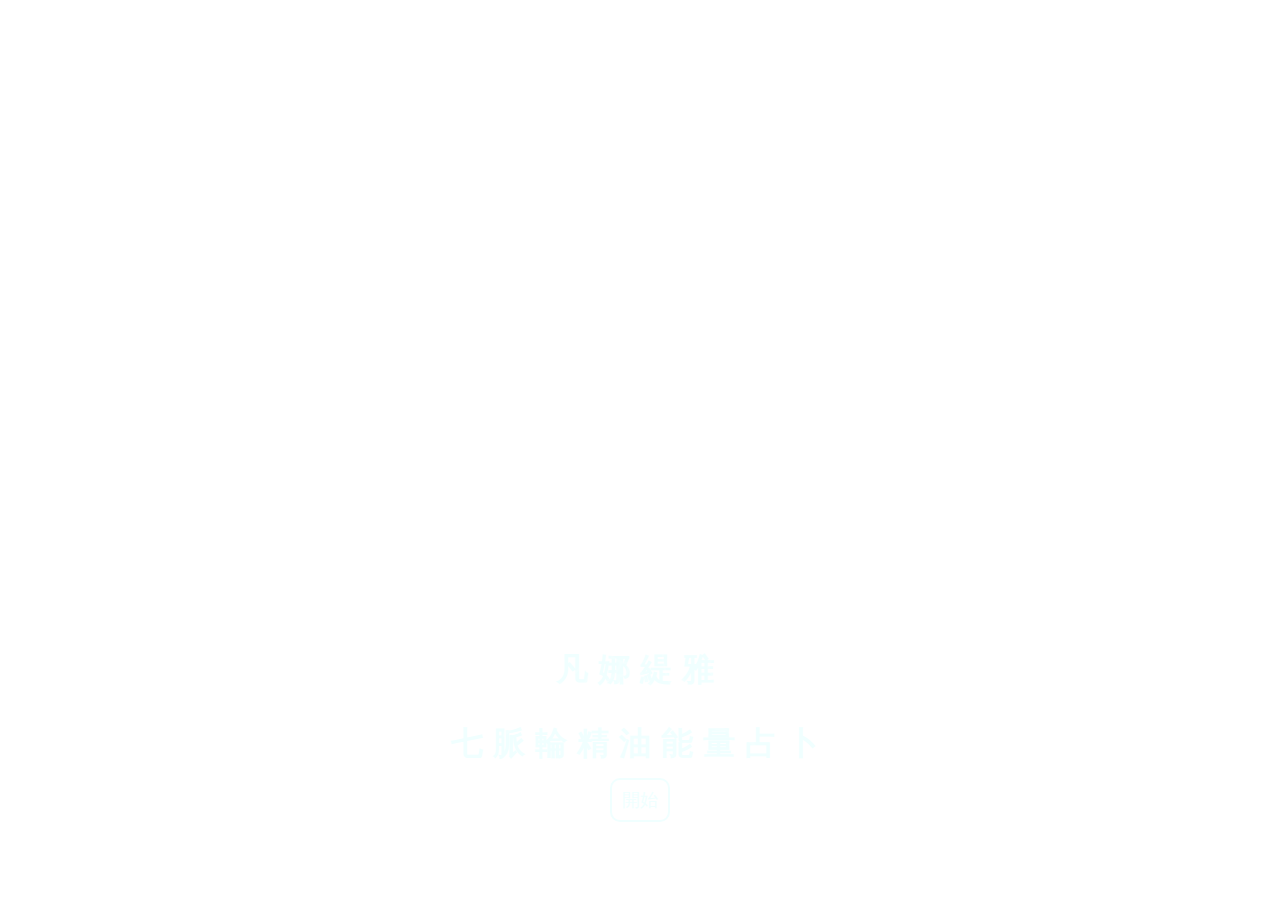
==== index.html @ 68775fbd "Merge branch 'develop'" ====
<!DOCTYPE html>
<html>
   <head>
    <link rel="stylesheet" href="style.css">
      <meta charset="utf-8"/>
      <meta name="viewport" content="width=device-width, initial-scale=1, 
                                  minimum-scale=1, maximum-scale=1, user-scalable=no"/> 
      <apex:stylesheet value="{!URLFOR($Resource.Mobile_Design_Templates, 
                'Mobile-Design-Templates-master/common/css/app.min.css')}"/>
      <apex:includeScript value="{!URLFOR($Resource.Mobile_Design_Templates, 
                'Mobile-Design-Templates-master/common/js/jQuery2.0.2.min.js')}"/>
      <apex:includeScript value="{!URLFOR($Resource.Mobile_Design_Templates, 
                'Mobile-Design-Templates-master/common/js/jquery.touchwipe.min.js')}"/>
      <apex:includeScript value="{!URLFOR($Resource.Mobile_Design_Templates, 
                'Mobile-Design-Templates-master/common/js/main.min.js')}"/>
      
   </head>
   <body>
   <script src="https://cdn.jsdelivr.net/particles.js/2.0.0/particles.min.js"></script>
    

<div id="particles-js">
  <img id="spin2" src="spinngWeel.png"></img>
  <div class="container">
    <div id="spin_element">
      <img id="logo" src="logo.png"></img>
      <img id="spin" src="spinngWeel.png"></img>
    </div>
    <h1>凡娜緹雅</h1>
    <h1>七脈輪精油能量占卜</h1>
    <a id="btn" href="choose_card.html">開始</a>
  </div>

</div>

<script>
 particlesJS("particles-js", {
  "particles": {
    "number": {
      "value": 355,
      "density": {
        "enable": true,
        "value_area": 300
      }
    },
    "color": {
      "value": "#ffffff"
    },
    "shape": {
      "type": "circle",
      "stroke": {
        "width": 0,
        "color": "#000000"
      },
      "polygon": {
        "nb_sides": 5
      },
      "image": {
        "src": "img/github.svg",
        "width": 100,
        "height": 100
      }
    },
    "opacity": {
      "value": 0.48927153781200905,
      "random": false,
      "anim": {
        "enable": true,
        "speed": 0.2,
        "opacity_min": 0,
        "sync": false
      }
    },
    "size": {
      "value": 2,
      "random": true,
      "anim": {
        "enable": true,
        "speed": 2,
        "size_min": 0,
        "sync": false
      }
    },
    "line_linked": {
      "enable": false,
      "distance": 30,
      "color": "#ffffff",
      "opacity": 0.4,
      "width": 1
    },
    "move": {
      "enable": true,
      "speed": 1,
      "direction": "none",
      "random": true,
      "straight": false,
      "out_mode": "out",
      "bounce": false,
      "attract": {
        "enable": false,
        "rotateX": 600,
        "rotateY": 1200
      }
    }
  },
  "interactivity": {
    "detect_on": "window",
    "events": {
      "onhover": {
        "enable": true,
        "mode": "bubble"
      },
      "onclick": {
        "enable": true,
        "mode": "push"
      },
      "resize": true
    },
    "modes": {
      "grab": {
        "distance": 400,
        "line_linked": {
          "opacity": 1
        }
      },
      "bubble": {
        "distance": 500.91608391608392,
        "size": 2,
        "duration": 3,
        "opacity": 1,
        "speed": 10
      },
      "repulse": {
        "distance": 200,
        "duration": 0.4
      },
      "push": {
        "particles_nb": 4
      },
      "remove": {
        "particles_nb": 2
      }
    }
  },
  "retina_detect": true
}); 
 </script>




   </body>

</html>
---- style.css ----
.container ,#particles-js{
  z-index: 100;

  margin: auto;

  text-align: center

}

html {
  height:100%; 
  font-family: PingFangSC-Ultrathin, sans-serif;
  
}
body{
  /* z-index: -1; */
  margin: 0px;
}
canvas{
  background-image: linear-gradient(#1A0B75, #730A75);
  z-index: -1;
  width: 100%;
  height: 100%;
  position:absolute;
  top: 0;
  right: 0;
  bottom: 0;
  left: 0;
}
h1 , h2{
  font-size:10fr;
  color: azure;
  font-family: PingFangSC-Ultrathin, sans-serif;
  letter-spacing: 10px;
  margin-top: 30px;
}
#spin{
  margin:60px;
  width: 60%;
  text-align: center;
  max-width: 500px;
  animation-name: spin;
  animation-duration: 20000ms;
  animation-iteration-count: infinite;
  animation-timing-function: linear; 
}
#logo{
  position:absolute; 
  max-width: 50px;
  top: 0;
  right: 0;
  bottom: 0;
  left: 0;
  width: 5%;
  margin: auto;
}
#spin_element{
  position: relative;; 
  z-index: 0;
}
#btn{
  padding: 10px;
  border-style:solid;
  border-width: 2px;
  border-color: azure;
  color: azure;
  font-family: PingFangSC, sans-serif;
  font-size: large;
  text-decoration: none;
  border-radius: 10px;


}
#btn:hover{
  /* background-color: blue; */
  color: blanchedalmond;
  border-color: blanchedalmond;
  z-index: 100;
  
}
.btn{
  /* margin-top: 20px; */
  /* margin-top: 100px; */
  padding: 3px 10px 3px 10px ;
  border-style:solid;
  border-width: 2px;
  border-color: azure;
  color: azure;
  font-family: PingFangSC, sans-serif;
  font-size: large;
  text-decoration: none;
  border-radius: 10px;
  width: 100%;


}




.btn:hover{
  /* background-color: blue; */
  color: blanchedalmond;
  border-color: blanchedalmond;
  z-index: 100;
  
}
.card-link{

  color: azure;
  position: relative;

}

/* .card-link{
  z-index: 10000;
  width: 100%;
  color: azure;
  margin-top: 20px;
  text-decoration: none;
}
.card-link:hover,:link,:active,:visited{
  text-decoration: none;
  color: azure;
} */



#spin2{
  position:absolute; 
  top: 0;
  right: 0;
  bottom: 0;
  left: 0;
  margin: auto;
  width: 70%;
  max-width: 600px;
  animation-name: spin2;
  animation-duration: 20000ms;
  animation-iteration-count: infinite;
  animation-timing-function: linear; 
  z-index: 0;
  opacity: 0.2;
}
@keyframes spin {
  from {
      transform:rotate(0deg);
  }
  to {
      transform:rotate(360deg);
  }
}
@keyframes spin2 {
  from {
      transform:rotate(0deg);
  }
  to {
      transform:rotate(-360deg);
  }
}


.card-info{
  padding: 10px;
}
.mycard{
  z-index: 10;
  width: 100%;
  max-width: 180px;
}

.mycard:hover{
  
  transform: scale(1.02);
  box-shadow: 0px 20px 35px -6px black;
  transition: all .2s ease-in;
}


.card_container{
  z-index: 10;
  opacity: 1;
  margin: 5% 5% 2% 5%;
  display: flex;
 flex-wrap: wrap; 
 opacity: 1;
 justify-content: space-around;
}

.link_wrapper{

}

.title{
  margin: 30px;
}
.reveal_card{

  position: relative;
  z-index: 100;
  margin-top: 60px;
  max-width: 400px;
  width: 70%;
}


.card{
  padding: 5px;
  margin: auto 50px auto 50px ;;
  line-height:3em;
  color: azure;
  width: 40%;
  font-family: "Noto Sans TC";
}

.card-info{
  
}


.card-title{
  font-size:x-large;
}



@media (max-width:578px){
  .mycard{
    z-index: 10;
    width: 100%;
    max-width: 93px;
  }



}
@media (max-width:922px){

  .card{
    margin: auto;
    line-height:2em;
    color: azure;
    width: 100%;
    margin-top: 10px;

  }
  .reveal_card{
    z-index: 100;
    margin-top: 10px;
    max-width: 400px;
    width: 40%;

  }

}


/* #card1{
  --animate-delay: 0.1s;
}
#card2{
  --animate-delay: 0.3s;
}
#card3{
  --animate-delay: 0.5s;
}
#card4{
  --animate-delay: 0.7s;
}
#card5{
  --animate-delay: 0.9s;
}
#card6{
  --animate-delay: 1.1s;
}
#card7{
  --animate-delay: 1.3s;
} */

/* a{

  margin: 0;
	padding: 0;
	border: 0;
	font-size: 100%;
	font: inherit;
	vertical-align: baseline;
} */
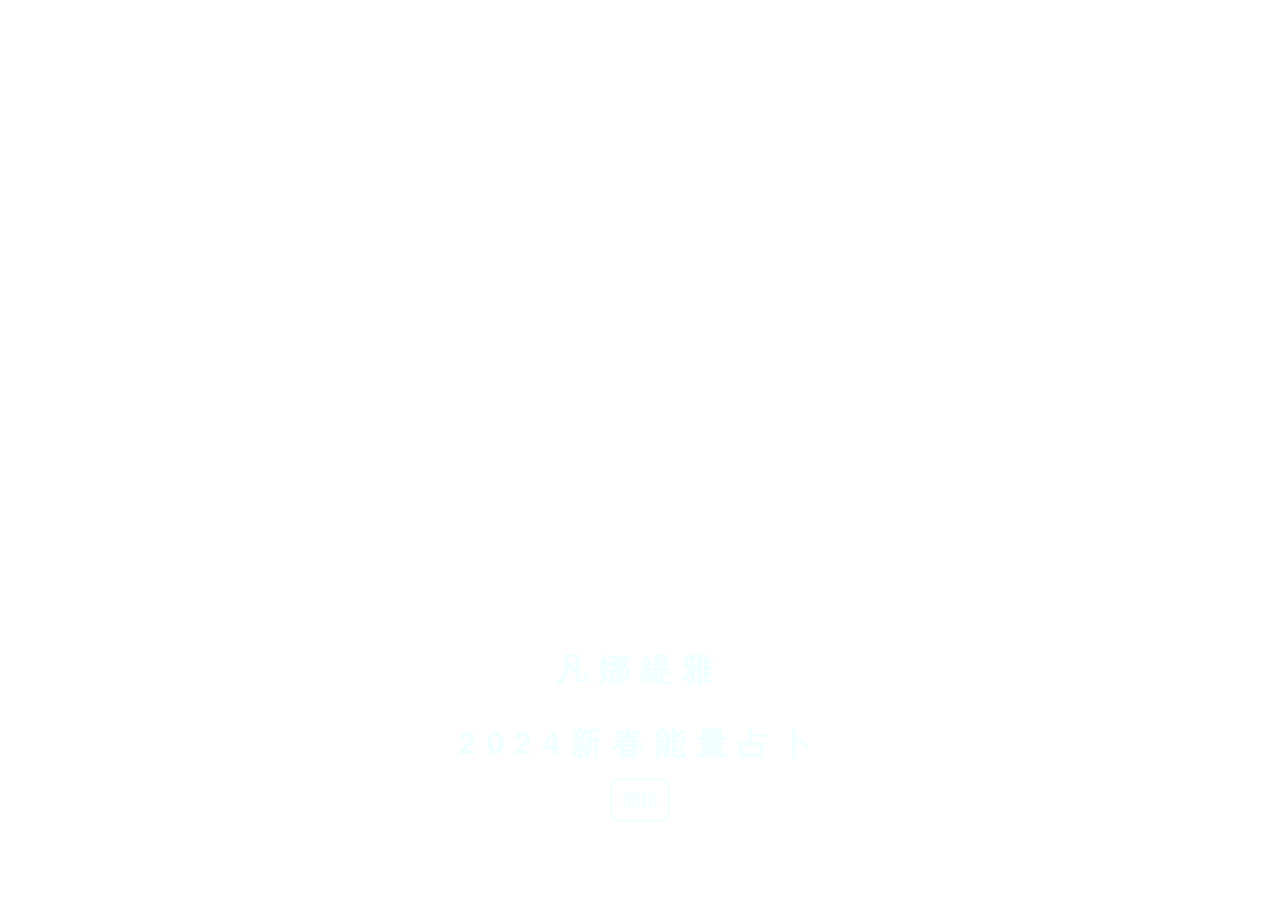
==== commit 6ee93e63: "新增2024新春能量占卜branch" ====
--- a/index.html
+++ b/index.html
@@ -27,7 +27,7 @@
       <img id="spin" src="spinngWeel.png"></img>
     </div>
     <h1>凡娜緹雅</h1>
-    <h1>七脈輪精油能量占卜</h1>
+    <h1>2024新春能量占卜</h1>
     <a id="btn" href="choose_card.html">開始</a>
   </div>
 
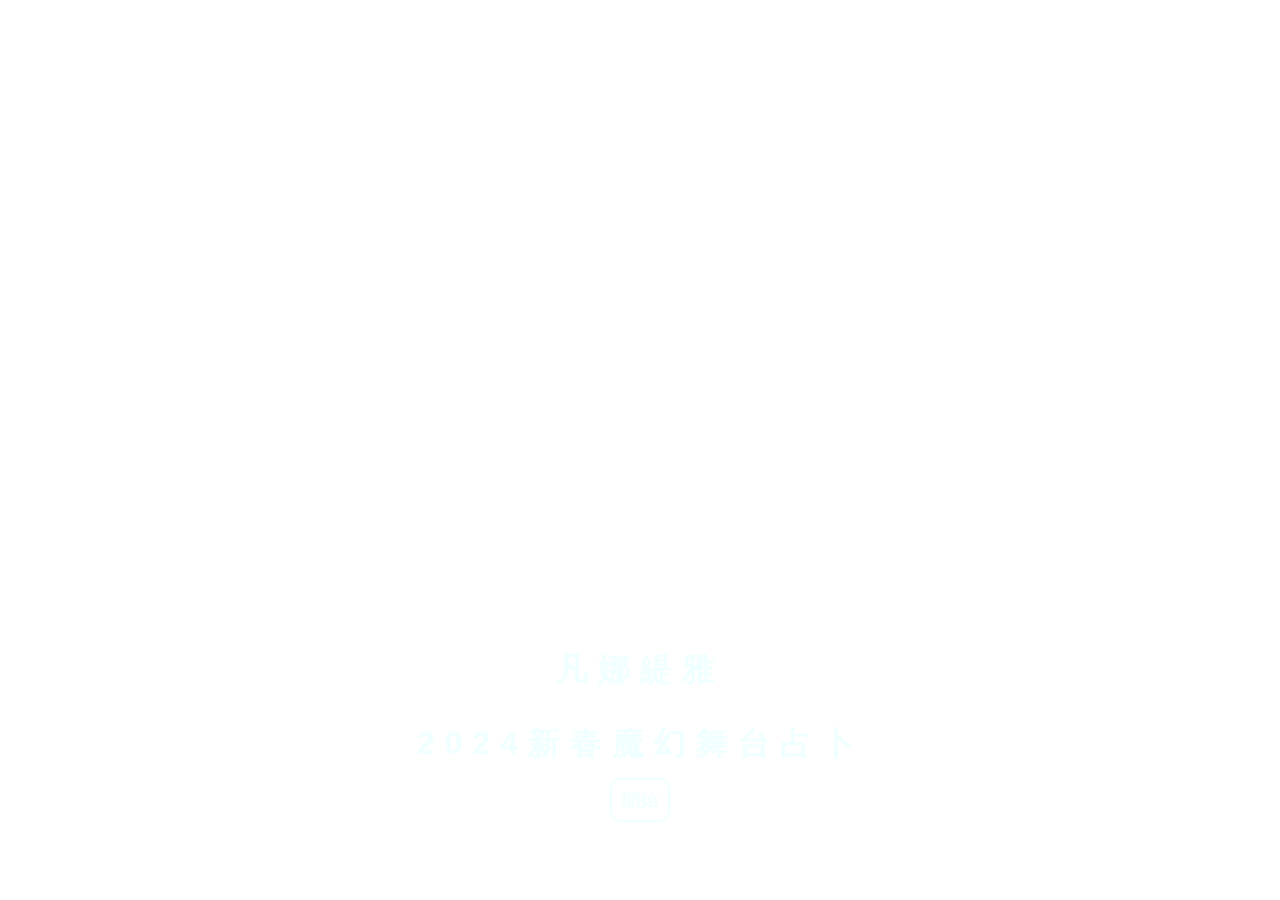
==== commit 4691df64: "更改新春魔幻舞台" ====
--- a/index.html
+++ b/index.html
@@ -27,7 +27,7 @@
       <img id="spin" src="spinngWeel.png"></img>
     </div>
     <h1>凡娜緹雅</h1>
-    <h1>2024新春能量占卜</h1>
+    <h1>2024新春魔幻舞台占卜</h1>
     <a id="btn" href="choose_card.html">開始</a>
   </div>
 
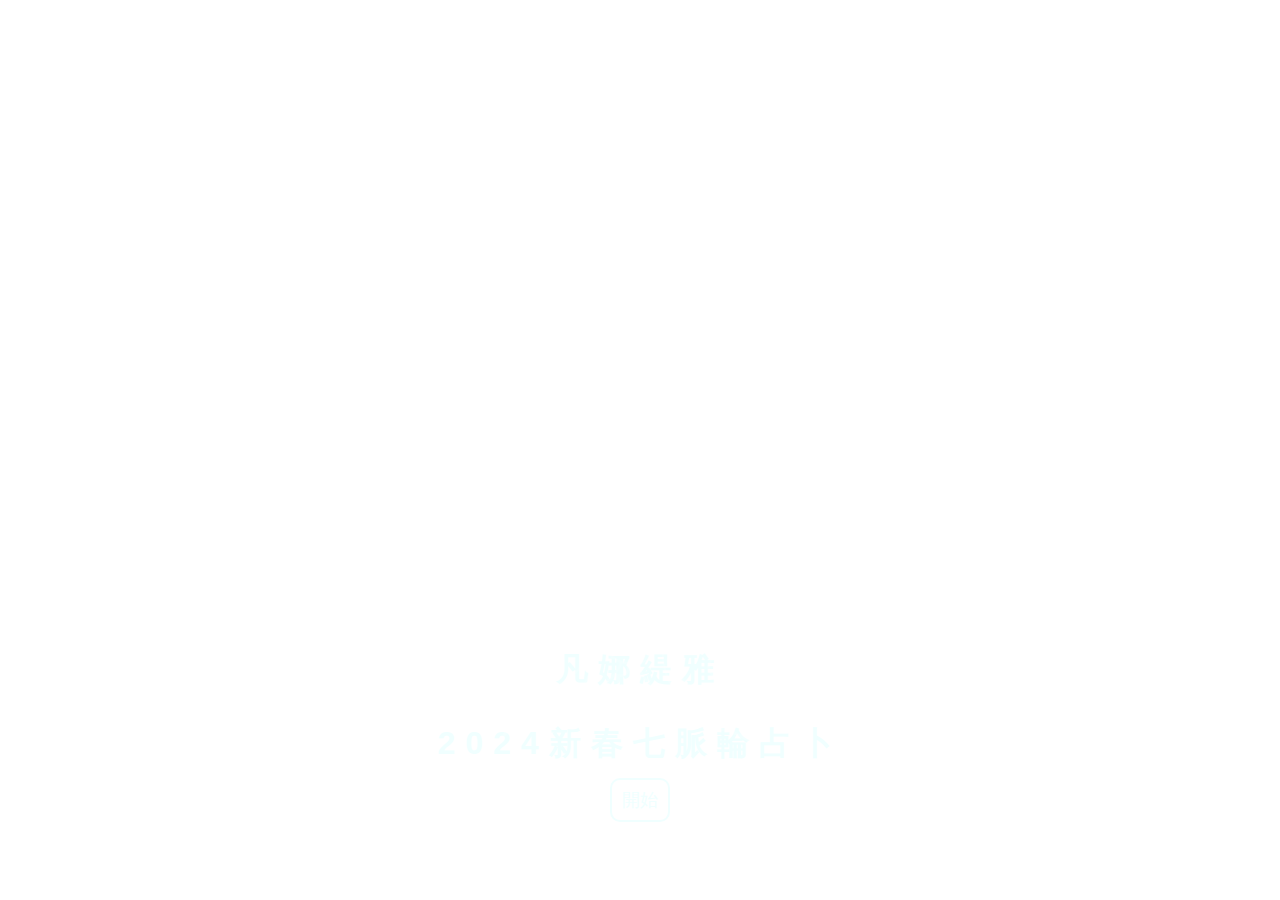
==== commit deb9c08d: "2024新春版" ====
--- a/index.html
+++ b/index.html
@@ -27,7 +27,7 @@
       <img id="spin" src="spinngWeel.png"></img>
     </div>
     <h1>凡娜緹雅</h1>
-    <h1>2024新春魔幻舞台占卜</h1>
+    <h1>2024新春七脈輪占卜</h1>
     <a id="btn" href="choose_card.html">開始</a>
   </div>
 
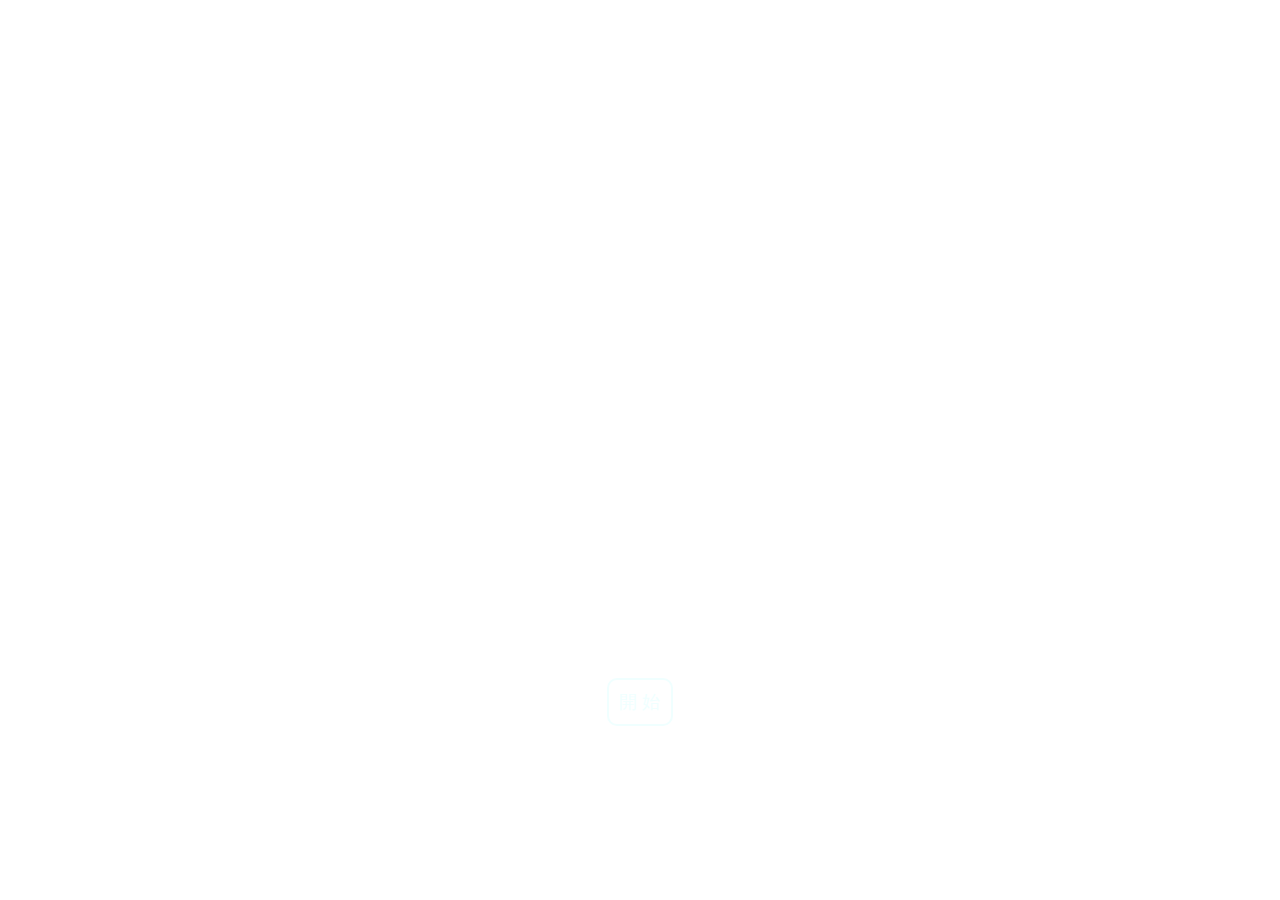
==== commit 734904aa: "調整layout" ====
--- a/index.html
+++ b/index.html
@@ -1,154 +1,160 @@
 <!DOCTYPE html>
 <html>
-   <head>
-    <link rel="stylesheet" href="style.css">
-      <meta charset="utf-8"/>
-      <meta name="viewport" content="width=device-width, initial-scale=1, 
-                                  minimum-scale=1, maximum-scale=1, user-scalable=no"/> 
-      <apex:stylesheet value="{!URLFOR($Resource.Mobile_Design_Templates, 
-                'Mobile-Design-Templates-master/common/css/app.min.css')}"/>
-      <apex:includeScript value="{!URLFOR($Resource.Mobile_Design_Templates, 
-                'Mobile-Design-Templates-master/common/js/jQuery2.0.2.min.js')}"/>
-      <apex:includeScript value="{!URLFOR($Resource.Mobile_Design_Templates, 
-                'Mobile-Design-Templates-master/common/js/jquery.touchwipe.min.js')}"/>
-      <apex:includeScript value="{!URLFOR($Resource.Mobile_Design_Templates, 
-                'Mobile-Design-Templates-master/common/js/main.min.js')}"/>
-      
-   </head>
-   <body>
-   <script src="https://cdn.jsdelivr.net/particles.js/2.0.0/particles.min.js"></script>
-    
 
-<div id="particles-js">
-  <img id="spin2" src="spinngWeel.png"></img>
-  <div class="container">
-    <div id="spin_element">
-      <img id="logo" src="logo.png"></img>
-      <img id="spin" src="spinngWeel.png"></img>
+<head>
+  <link rel="stylesheet" href="style.css">
+  <meta charset="utf-8" />
+  <meta name="viewport" content="width=device-width, initial-scale=1, 
+                                  minimum-scale=1, maximum-scale=1, user-scalable=no" />
+  <apex:stylesheet value="{!URLFOR($Resource.Mobile_Design_Templates, 
+                'Mobile-Design-Templates-master/common/css/app.min.css')}" />
+  <apex:includeScript value="{!URLFOR($Resource.Mobile_Design_Templates, 
+                'Mobile-Design-Templates-master/common/js/jQuery2.0.2.min.js')}" />
+  <apex:includeScript value="{!URLFOR($Resource.Mobile_Design_Templates, 
+                'Mobile-Design-Templates-master/common/js/jquery.touchwipe.min.js')}" />
+  <apex:includeScript value="{!URLFOR($Resource.Mobile_Design_Templates, 
+                'Mobile-Design-Templates-master/common/js/main.min.js')}" />
+
+</head>
+
+<body>
+  <script src="https://cdn.jsdelivr.net/particles.js/2.0.0/particles.min.js"></script>
+
+  <div clss="wrapper">
+    <div id="particles-js">
+      <img id="spin2" src="spinngWeel.png"></img>
+      <div class="container">
+        <div id="spin_element">
+          <img id="logo" src="logo.png"></img>
+          <img id="spin" src="spinngWeel.png"></img>
+        </div>
+        <div class="title-section">
+          <h1 class="title-text">凡娜緹雅</h1>
+          <h1 class="title-text">2024</h1>
+          <h1 class="title-text">新春七脈輪占卜</h1>
+        </div>
+        <a id="btn" href="choose_card.html">開 始</a>
+      </div>
+
     </div>
-    <h1>凡娜緹雅</h1>
-    <h1>2024新春七脈輪占卜</h1>
-    <a id="btn" href="choose_card.html">開始</a>
   </div>
 
-</div>
-
-<script>
- particlesJS("particles-js", {
-  "particles": {
-    "number": {
-      "value": 355,
-      "density": {
-        "enable": true,
-        "value_area": 300
-      }
-    },
-    "color": {
-      "value": "#ffffff"
-    },
-    "shape": {
-      "type": "circle",
-      "stroke": {
-        "width": 0,
-        "color": "#000000"
-      },
-      "polygon": {
-        "nb_sides": 5
-      },
-      "image": {
-        "src": "img/github.svg",
-        "width": 100,
-        "height": 100
-      }
-    },
-    "opacity": {
-      "value": 0.48927153781200905,
-      "random": false,
-      "anim": {
-        "enable": true,
-        "speed": 0.2,
-        "opacity_min": 0,
-        "sync": false
-      }
-    },
-    "size": {
-      "value": 2,
-      "random": true,
-      "anim": {
-        "enable": true,
-        "speed": 2,
-        "size_min": 0,
-        "sync": false
-      }
-    },
-    "line_linked": {
-      "enable": false,
-      "distance": 30,
-      "color": "#ffffff",
-      "opacity": 0.4,
-      "width": 1
-    },
-    "move": {
-      "enable": true,
-      "speed": 1,
-      "direction": "none",
-      "random": true,
-      "straight": false,
-      "out_mode": "out",
-      "bounce": false,
-      "attract": {
-        "enable": false,
-        "rotateX": 600,
-        "rotateY": 1200
-      }
-    }
-  },
-  "interactivity": {
-    "detect_on": "window",
-    "events": {
-      "onhover": {
-        "enable": true,
-        "mode": "bubble"
-      },
-      "onclick": {
-        "enable": true,
-        "mode": "push"
-      },
-      "resize": true
-    },
-    "modes": {
-      "grab": {
-        "distance": 400,
+  <script>
+    particlesJS("particles-js", {
+      "particles": {
+        "number": {
+          "value": 355,
+          "density": {
+            "enable": true,
+            "value_area": 300
+          }
+        },
+        "color": {
+          "value": "#ffffff"
+        },
+        "shape": {
+          "type": "circle",
+          "stroke": {
+            "width": 0,
+            "color": "#000000"
+          },
+          "polygon": {
+            "nb_sides": 5
+          },
+          "image": {
+            "src": "img/github.svg",
+            "width": 100,
+            "height": 100
+          }
+        },
+        "opacity": {
+          "value": 0.48927153781200905,
+          "random": false,
+          "anim": {
+            "enable": true,
+            "speed": 0.2,
+            "opacity_min": 0,
+            "sync": false
+          }
+        },
+        "size": {
+          "value": 2,
+          "random": true,
+          "anim": {
+            "enable": true,
+            "speed": 2,
+            "size_min": 0,
+            "sync": false
+          }
+        },
         "line_linked": {
-          "opacity": 1
+          "enable": false,
+          "distance": 30,
+          "color": "#ffffff",
+          "opacity": 0.4,
+          "width": 1
+        },
+        "move": {
+          "enable": true,
+          "speed": 1,
+          "direction": "none",
+          "random": true,
+          "straight": false,
+          "out_mode": "out",
+          "bounce": false,
+          "attract": {
+            "enable": false,
+            "rotateX": 600,
+            "rotateY": 1200
+          }
         }
       },
-      "bubble": {
-        "distance": 500.91608391608392,
-        "size": 2,
-        "duration": 3,
-        "opacity": 1,
-        "speed": 10
+      "interactivity": {
+        "detect_on": "window",
+        "events": {
+          "onhover": {
+            "enable": true,
+            "mode": "bubble"
+          },
+          "onclick": {
+            "enable": true,
+            "mode": "push"
+          },
+          "resize": true
+        },
+        "modes": {
+          "grab": {
+            "distance": 400,
+            "line_linked": {
+              "opacity": 1
+            }
+          },
+          "bubble": {
+            "distance": 500.91608391608392,
+            "size": 2,
+            "duration": 3,
+            "opacity": 1,
+            "speed": 10
+          },
+          "repulse": {
+            "distance": 200,
+            "duration": 0.4
+          },
+          "push": {
+            "particles_nb": 4
+          },
+          "remove": {
+            "particles_nb": 2
+          }
+        }
       },
-      "repulse": {
-        "distance": 200,
-        "duration": 0.4
-      },
-      "push": {
-        "particles_nb": 4
-      },
-      "remove": {
-        "particles_nb": 2
-      }
-    }
-  },
-  "retina_detect": true
-}); 
- </script>
+      "retina_detect": true
+    }); 
+  </script>
 
 
 
 
-   </body>
+</body>
 
 </html>--- a/style.css
+++ b/style.css
@@ -1,10 +1,63 @@
-.container ,#particles-js{
+#particles-js{
+  margin: auto;
+  height: 100%;
+  display: flex;
+  flex-direction: column;
+  align-items: center; /* ★ */
+
+}
+
+body{
+  height: 100%;
+}
+.wrapper{
+  margin: auto;
+  height: 100%;
+  display: flex;
+  align-items: center; /* ★ */
+}
+
+.container{
+  margin: auto;
+  /* height: 100%; */
+  display: flex;
+  flex-direction: column;
   z-index: 100;
 
   margin: auto;
-
+  align-items: center; /* ★ */
   text-align: center
 
+}
+.img-button { 
+  display: inline;
+  justify-content: center;
+  
+
+}
+#reveal-title{
+  margin: 10px , 10px , 10px , 10px;
+  font-size: 20px;
+  color: azure;
+  font-family: Impact, Haettenschweiler, 'Arial Narrow Bold', sans-serif;
+
+}
+
+
+.btn-div{
+  display: flex;
+  letter-spacing: 10px;
+  justify-content: center;
+  gap: 5px;
+}
+#link{
+  display: inline;
+  width: 150px;
+}
+
+.button-image{
+  text-align: center;
+  display: inline;
 }
 
 html {
@@ -27,12 +80,32 @@
   bottom: 0;
   left: 0;
 }
-h1 , h2{
-  font-size:10fr;
-  color: azure;
+
+.title-text{
+  font-size: 30px;
+  color: white;
   font-family: PingFangSC-Ultrathin, sans-serif;
   letter-spacing: 10px;
-  margin-top: 30px;
+}
+
+h1{
+  font-size: 50px;
+  color: rgb(255, 255, 255);
+  font-family: PingFangSC-Ultrathin, sans-serif;
+  margin: 0;
+  /* letter-spacing: 10px; */
+  margin-top: 0px;
+
+}
+h2{
+  font-size:10fr;
+  color: azure;
+  font-family: PingFangSC-Ultrathin, sans-serif;
+  letter-spacing: 10px;
+  /* margin-top: 30px; */
+}
+.title-section{
+  margin: 30px  ;
 }
 #spin{
   margin:60px;
@@ -58,7 +131,12 @@
   position: relative;; 
   z-index: 0;
 }
+
+#downloadlink{
+  margin: 30px;
+}
 #btn{
+  margin: 10px;
   padding: 10px;
   border-style:solid;
   border-width: 2px;
@@ -68,8 +146,6 @@
   font-size: large;
   text-decoration: none;
   border-radius: 10px;
-
-
 }
 #btn:hover{
   /* background-color: blue; */
@@ -106,24 +182,13 @@
   
 }
 .card-link{
-
+  align-items: center;
+  display: flex;
   color: azure;
   position: relative;
-
-}
-
-/* .card-link{
-  z-index: 10000;
-  width: 100%;
-  color: azure;
-  margin-top: 20px;
-  text-decoration: none;
-}
-.card-link:hover,:link,:active,:visited{
-  text-decoration: none;
-  color: azure;
-} */
-
+  flex-direction: column;
+  gap: 15px 30px;
+}
 
 
 #spin2{
@@ -180,7 +245,7 @@
 .card_container{
   z-index: 10;
   opacity: 1;
-  margin: 5% 5% 2% 5%;
+  margin: 2% 2% 2% 2%;
   display: flex;
  flex-wrap: wrap; 
  opacity: 1;
@@ -189,10 +254,6 @@
 
 .link_wrapper{
 
-}
-
-.title{
-  margin: 30px;
 }
 .reveal_card{
 
@@ -207,7 +268,7 @@
 .card{
   padding: 5px;
   margin: auto 50px auto 50px ;;
-  line-height:3em;
+  line-height:25px;
   color: azure;
   width: 40%;
   font-family: "Noto Sans TC";
@@ -219,6 +280,7 @@
 
 
 .card-title{
+  padding: 10px;
   font-size:x-large;
 }
 
@@ -238,7 +300,7 @@
 
   .card{
     margin: auto;
-    line-height:2em;
+    line-height:25px;
     color: azure;
     width: 100%;
     margin-top: 10px;
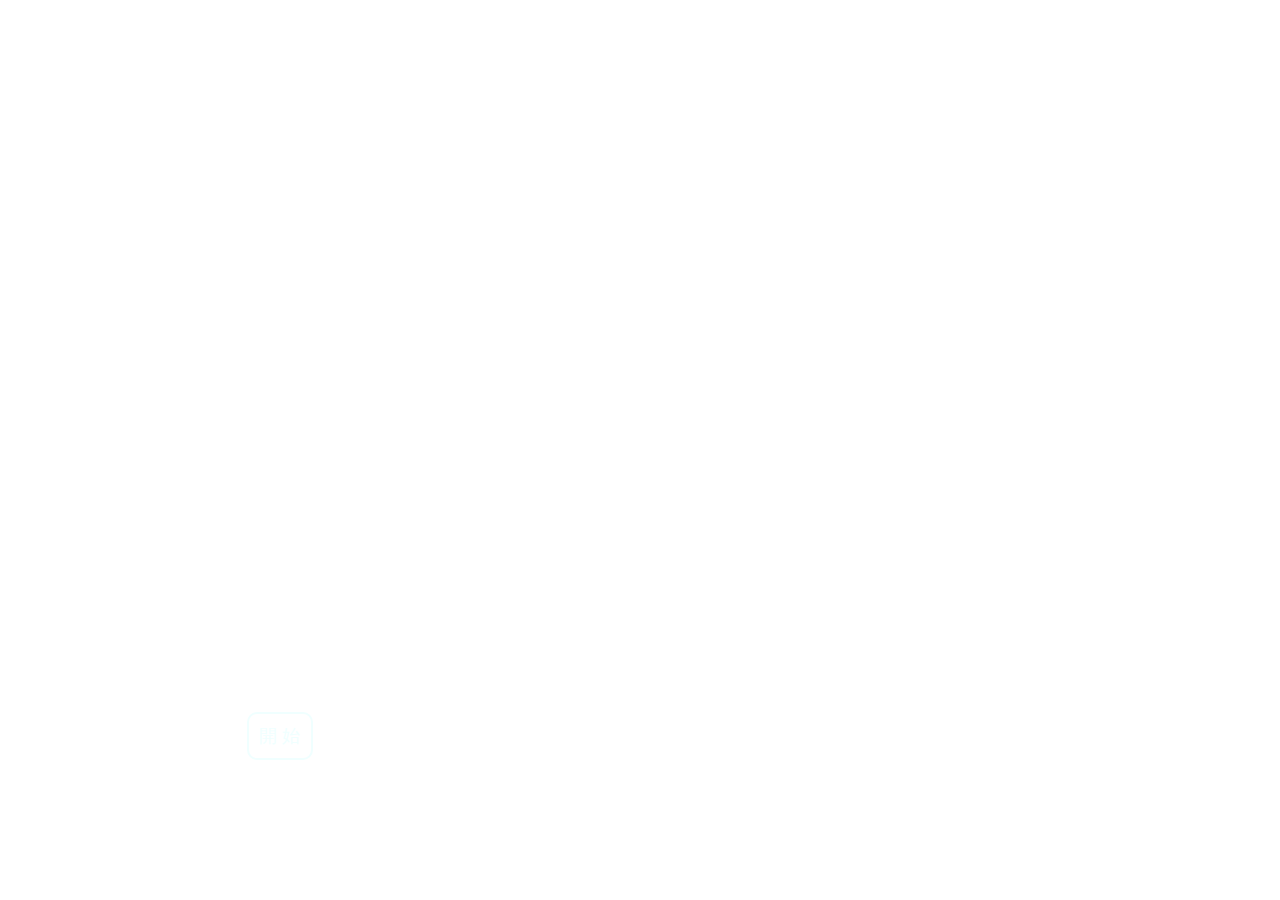
==== commit b0c51381: "設定預先載入降低圖片等待時間" ====
--- a/index.html
+++ b/index.html
@@ -3,9 +3,21 @@
 
 <head>
   <link rel="stylesheet" href="style.css">
+  <link rel="preload" href="card.png" as="image">
+  <link rel="preload" href="1.png" as="image">
+  <link rel="preload" href="2.png" as="image">
+  <link rel="preload" href="3.png" as="image">
+  <link rel="preload" href="4.png" as="image">
+  <link rel="preload" href="5.png" as="image">
+  <link rel="preload" href="6.png" as="image">
+  <link rel="preload" href="7.png" as="image">
+  <link rel="preload" href="Instagram_icon.png" as="image">
   <meta charset="utf-8" />
   <meta name="viewport" content="width=device-width, initial-scale=1, 
                                   minimum-scale=1, maximum-scale=1, user-scalable=no" />
+
+
+                                  
   <apex:stylesheet value="{!URLFOR($Resource.Mobile_Design_Templates, 
                 'Mobile-Design-Templates-master/common/css/app.min.css')}" />
   <apex:includeScript value="{!URLFOR($Resource.Mobile_Design_Templates, 
--- a/style.css
+++ b/style.css
@@ -8,12 +8,14 @@
 }
 
 body{
+  display: flex;
   height: 100%;
+  align-items: center; /* ★ */
 }
 .wrapper{
+  display: flex;
   margin: auto;
   height: 100%;
-  display: flex;
   align-items: center; /* ★ */
 }
 
@@ -84,14 +86,14 @@
 .title-text{
   font-size: 30px;
   color: white;
-  font-family: PingFangSC-Ultrathin, sans-serif;
+  font-family: Impact, Haettenschweiler, 'Arial Narrow Bold', sans-serif;
   letter-spacing: 10px;
 }
 
 h1{
   font-size: 50px;
   color: rgb(255, 255, 255);
-  font-family: PingFangSC-Ultrathin, sans-serif;
+  font-family: Impact, Haettenschweiler, 'Arial Narrow Bold', sans-serif;
   margin: 0;
   /* letter-spacing: 10px; */
   margin-top: 0px;
@@ -100,7 +102,7 @@
 h2{
   font-size:10fr;
   color: azure;
-  font-family: PingFangSC-Ultrathin, sans-serif;
+  font-family: Impact, Haettenschweiler, 'Arial Narrow Bold', sans-serif;
   letter-spacing: 10px;
   /* margin-top: 30px; */
 }
@@ -108,7 +110,7 @@
   margin: 30px  ;
 }
 #spin{
-  margin:60px;
+  margin:30px;
   width: 60%;
   text-align: center;
   max-width: 500px;
@@ -207,6 +209,7 @@
   z-index: 0;
   opacity: 0.2;
 }
+
 @keyframes spin {
   from {
       transform:rotate(0deg);
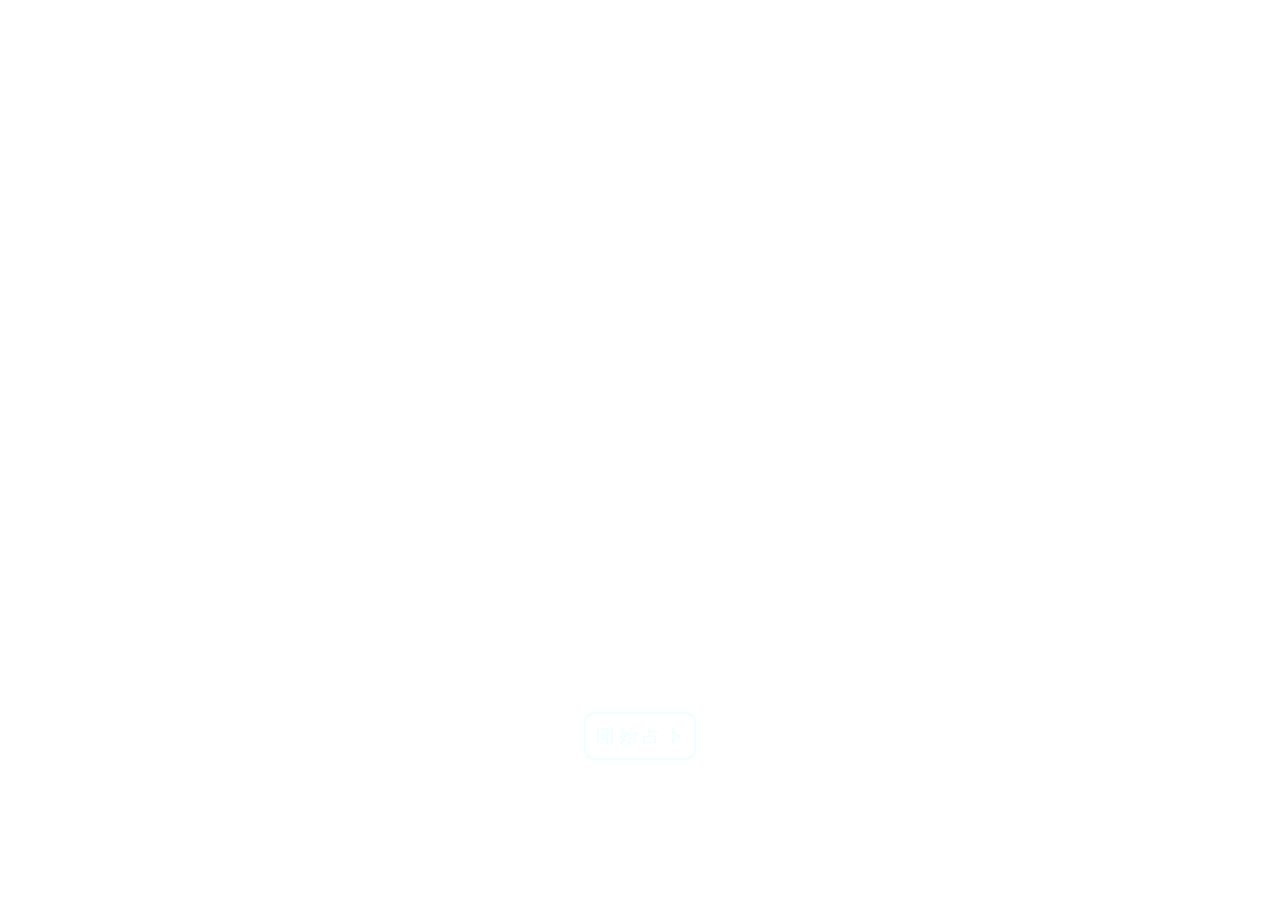
==== commit f55329e7: "更改背景顏色和卡片換圖" ====
--- a/index.html
+++ b/index.html
@@ -45,7 +45,7 @@
           <h1 class="title-text">2024</h1>
           <h1 class="title-text">新春七脈輪占卜</h1>
         </div>
-        <a id="btn" href="choose_card.html">開 始</a>
+        <a id="btn" href="choose_card.html">開 始 占 卜</a>
       </div>
 
     </div>
--- a/style.css
+++ b/style.css
@@ -11,6 +11,7 @@
   display: flex;
   height: 100%;
   align-items: center; /* ★ */
+  justify-content: center;
 }
 .wrapper{
   display: flex;
@@ -41,20 +42,20 @@
   margin: 10px , 10px , 10px , 10px;
   font-size: 20px;
   color: azure;
-  font-family: Impact, Haettenschweiler, 'Arial Narrow Bold', sans-serif;
+  font-family: 'Noto Sans TC', sans-serif;
 
 }
 
 
 .btn-div{
   display: flex;
-  letter-spacing: 10px;
+  /* letter-spacing: 10px; */
   justify-content: center;
   gap: 5px;
 }
 #link{
-  display: inline;
-  width: 150px;
+  /* display: inline; */
+  /* width: 150px; */
 }
 
 .button-image{
@@ -64,7 +65,7 @@
 
 html {
   height:100%; 
-  font-family: PingFangSC-Ultrathin, sans-serif;
+  font-family: 'Noto Sans TC', sans-serif;  
   
 }
 body{
@@ -72,7 +73,9 @@
   margin: 0px;
 }
 canvas{
-  background-image: linear-gradient(#1A0B75, #730A75);
+  background-image: url("Galaxy-Background.jpg");
+  background-position: center;
+  background-size: cover;
   z-index: -1;
   width: 100%;
   height: 100%;
@@ -86,14 +89,14 @@
 .title-text{
   font-size: 30px;
   color: white;
-  font-family: Impact, Haettenschweiler, 'Arial Narrow Bold', sans-serif;
+  font-family: 'Noto Sans TC', sans-serif;
   letter-spacing: 10px;
 }
 
 h1{
   font-size: 50px;
   color: rgb(255, 255, 255);
-  font-family: Impact, Haettenschweiler, 'Arial Narrow Bold', sans-serif;
+  font-family: 'Noto Sans TC', sans-serif;
   margin: 0;
   /* letter-spacing: 10px; */
   margin-top: 0px;
@@ -102,7 +105,7 @@
 h2{
   font-size:10fr;
   color: azure;
-  font-family: Impact, Haettenschweiler, 'Arial Narrow Bold', sans-serif;
+  font-family: 'Noto Sans TC', sans-serif;
   letter-spacing: 10px;
   /* margin-top: 30px; */
 }
